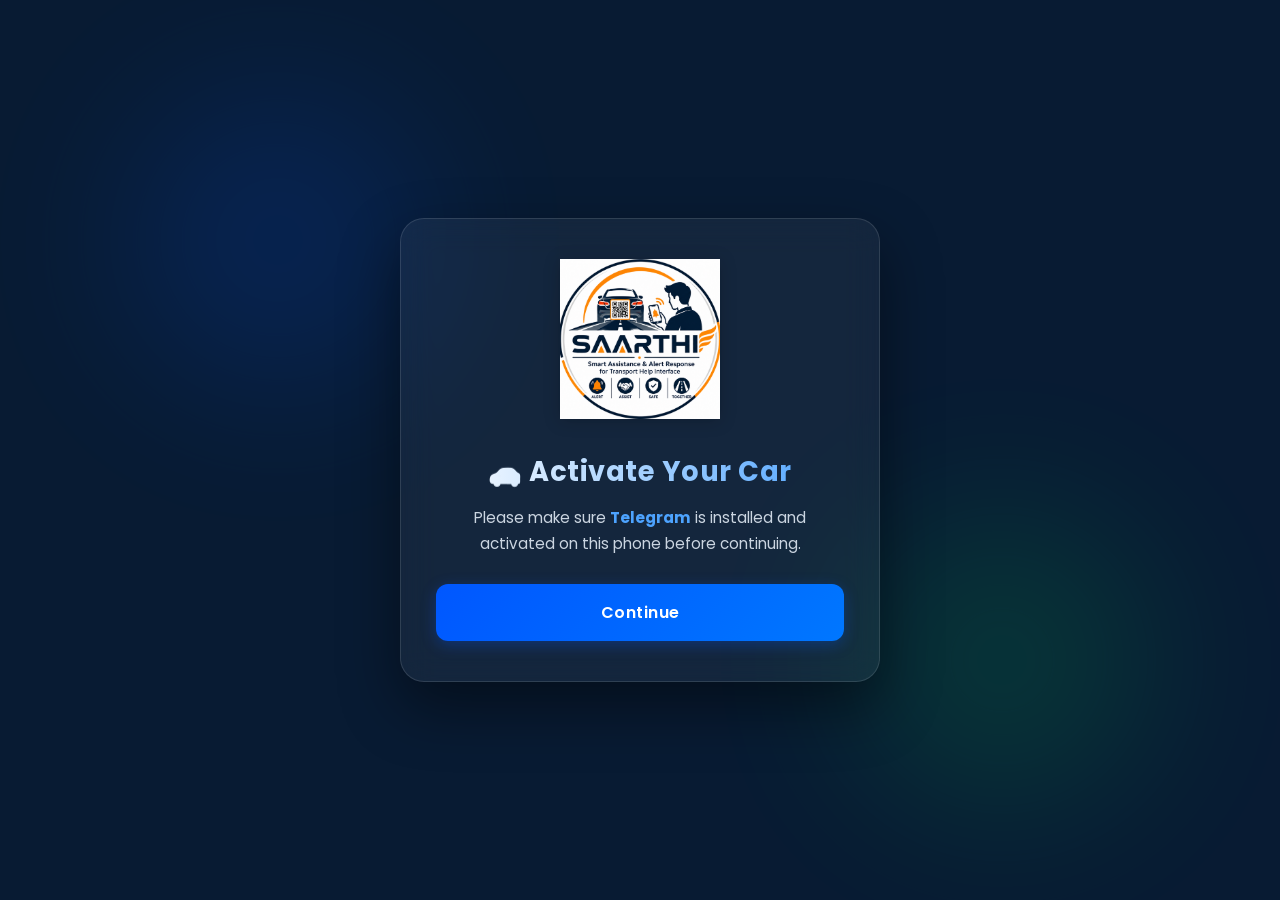
==== activate.html @ b563235e "Update activate.html" ====
<!DOCTYPE html>
<html lang="en">
<head>
<meta charset="UTF-8">
<meta name="viewport" content="width=device-width, initial-scale=1.0">
<title>SAARTHI - Activate Your Car</title>

<link href="https://fonts.googleapis.com/css2?family=Poppins:wght@300;400;500;600;700&display=swap" rel="stylesheet">

<style>

*{
margin:0;
padding:0;
box-sizing:border-box;
font-family:'Poppins',sans-serif;
}

body{
min-height:100vh;
display:flex;
justify-content:center;
align-items:center;
background: #081B33; /* Matches Saarthi base dark aesthetic */
padding:20px;
position: relative;
overflow: hidden;
}

/* Premium Ambient Neon Blur Circles behind the card */
body::before, body::after {
content: '';
position: absolute;
width: 300px;
height: 300px;
border-radius: 50%;
filter: blur(80px);
z-index: 1;
opacity: 0.15;
}
body::before {
background: #0057FF;
top: 10%;
left: 10%;
}
body::after {
background: #00C853;
bottom: 10%;
right: 10%;
}

/* Dynamic Glassmorphism Container Card Styling */
.card {
width:100%;
max-width:480px;
background: rgba(255, 255, 255, 0.05);
backdrop-filter: blur(16px);
-webkit-backdrop-filter: blur(16px);
border-radius:24px;
padding:40px 35px;
box-shadow:0 25px 60px rgba(0,0,0,.45);
border: 1px solid rgba(255, 255, 255, 0.12);
position: relative;
z-index: 2;
}

.logo{
text-align:center;
margin-bottom:25px;
}

.logo img{
width:160px;
max-width:80%;
height:auto;
filter: drop-shadow(0 2px 8px rgba(0,0,0,0.2));
}

h2{
text-align:center;
font-size: 1.7rem;
font-weight: 700;
margin-bottom:12px;
background: linear-gradient(to right, #ffffff, #4DA3FF);
-webkit-background-clip: text;
-webkit-text-fill-color: transparent;
letter-spacing: 0.5px;
}

p{
text-align:center;
color: #cbd5e1;
margin-bottom:28px;
line-height:1.7;
font-size: 0.95rem;
}

p b {
color: #4DA3FF;
}

.hidden{
display:none;
}

/* Modernized Interactive Form Fields */
input{
width:100%;
padding:15px 18px;
background: rgba(8, 27, 51, 0.6);
border: 1px solid rgba(255, 255, 255, 0.15);
border-radius:12px;
font-size:15px;
color: #fff;
margin-bottom:20px;
transition: all 0.3s cubic-bezier(0.4, 0, 0.2, 1);
}

input::placeholder {
color: rgba(255, 255, 255, 0.3);
transition: color 0.2s ease;
}

/* Instantly hides the sample placeholder text when clicking to type */
input:focus::placeholder {
color: transparent;
}

input:focus{
outline:none;
border-color:#0057FF;
background: rgba(8, 27, 51, 0.8);
box-shadow: 0 0 15px rgba(0, 87, 255, 0.25);
transform: translateY(-1px);
}

/* High-Performance Neon Glow Action Button */
button{
width:100%;
padding:16px;
border:none;
border-radius:12px;
background: linear-gradient(135deg, #0057FF, #0077FF);
color:#fff;
font-size:16px;
font-weight:600;
cursor:pointer;
transition: all 0.3s cubic-bezier(0.4, 0, 0.2, 1);
box-shadow: 0 4px 15px rgba(0, 87, 255, 0.3);
letter-spacing: 0.5px;
}

button:hover{
transform:translateY(-2px);
background: linear-gradient(135deg, #00C853, #00E676);
box-shadow: 0 4px 20px rgba(0, 200, 83, 0.4);
}

button:active{
transform: translateY(0);
}

#msg{
margin-top:22px;
font-weight:600;
text-align:center;
font-size: 0.95rem;
line-height: 1.5;
padding: 10px;
border-radius: 8px;
transition: all 0.3s ease;
}

</style>
</head>

<body>

<div class="card">

<div class="logo">
<img src="./LOGO.png" alt="SAARTHI Logo">
</div>

<div id="step1">

<h2>🚗 Activate Your Car</h2>

<p>
Please make sure <b>Telegram</b> is installed and activated on this phone before continuing.
</p>

<button onclick="next()">
Continue
</button>

</div>

<div id="step2" class="hidden">

<h2>Vehicle Activation</h2>

<input
id="vehicleNo"
placeholder="Vehicle Number (MH46AB1234)">

<input
id="activationCode"
placeholder="Activation Code">

<button onclick="activate()">
Activate
</button>

<div id="msg"></div>

</div>

</div>

<!-- Kept Script Logic Completely Untouched -->
<script src="config.js"></script>

<script>

function next(){

document.getElementById("step1").classList.add("hidden");
document.getElementById("step2").classList.remove("hidden");

}

async function activate(){

const v=document.getElementById("vehicleNo").value.trim().toUpperCase();
const c=document.getElementById("activationCode").value.trim();
const m=document.getElementById("msg");

if(!v || !c){

m.style.color="#ef4444"; /* Softened deep red for pristine dark UI presentation */
m.innerHTML="Please enter Vehicle Number and Activation Code.";
return;

}

m.style.color="#4DA3FF";
m.innerHTML="Verifying...";

const fd=new FormData();

fd.append("action","activate");
fd.append("vehicleNo",v);
fd.append("activationCode",c);

try{

const r=await fetch(SCRIPT_URL,{
method:"POST",
body:fd
});

const text=await r.text();

console.log(text);

const j=JSON.parse(text);

if(j.status==="success"){

m.style.color="#00C853";
m.innerHTML="✅ Activation successful.<br>Redirecting to Telegram...";

setTimeout(function(){

window.location.href="https://t.me/sg_car_alert_bot?start="+encodeURIComponent(v);

},1500);

}
else{

m.style.color="#ef4444";
m.innerHTML="❌ Please check your Vehicle Number or Activation Code.";

}

}
catch(err){

console.log(err);

m.style.color="#ef4444";
m.innerHTML="❌ Unable to contact server.";

}

}

</script>

</body>
</html>
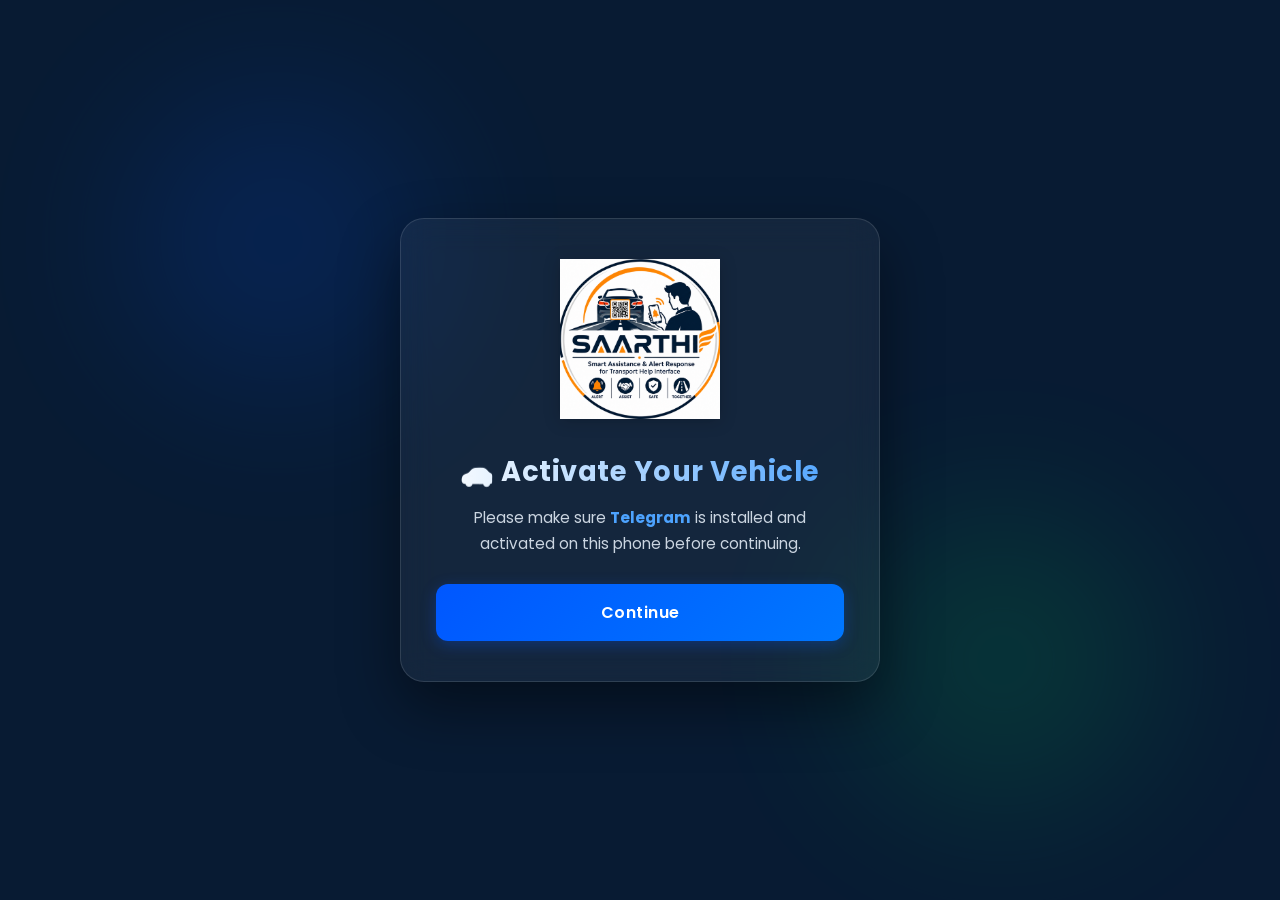
==== commit a406ff8b: "Update activate.html" ====
--- a/activate.html
+++ b/activate.html
@@ -3,7 +3,7 @@
 <head>
 <meta charset="UTF-8">
 <meta name="viewport" content="width=device-width, initial-scale=1.0">
-<title>SAARTHI - Activate Your Car</title>
+<title>SAARTHI - Activate Your Vehicle</title>
 
 <link href="https://fonts.googleapis.com/css2?family=Poppins:wght@300;400;500;600;700&display=swap" rel="stylesheet">
 
@@ -179,12 +179,12 @@
 <div class="card">
 
 <div class="logo">
-<img src="./LOGO.png" alt="SAARTHI Logo">
+<img src="./images/LOGO.png" alt="SAARTHI Logo">
 </div>
 
 <div id="step1">
 
-<h2>🚗 Activate Your Car</h2>
+<h2>🚗 Activate Your Vehicle</h2>
 
 <p>
 Please make sure <b>Telegram</b> is installed and activated on this phone before continuing.
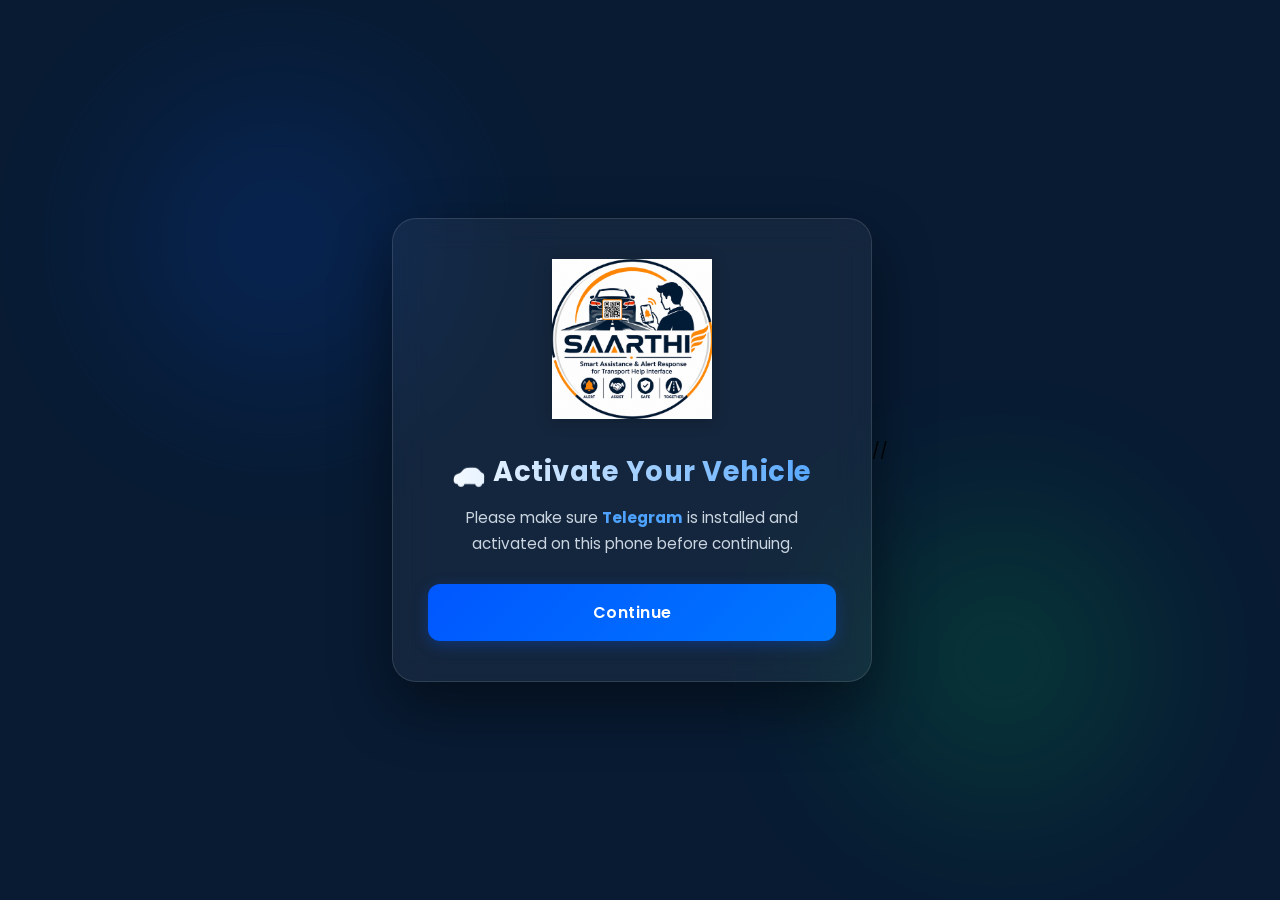
==== commit fa408c0f: "Update activate.html" ====
--- a/activate.html
+++ b/activate.html
@@ -219,7 +219,7 @@
 </div>
 
 <!-- Kept Script Logic Completely Untouched -->
-<script src="config.js"></script>
+//<script src="js/config.js"></script>
 
 <script>
 
@@ -266,22 +266,69 @@
 
 const j=JSON.parse(text);
 
-if(j.status==="success"){
-
-m.style.color="#00C853";
-m.innerHTML="✅ Activation successful.<br>Redirecting to Telegram...";
-
-setTimeout(function(){
-
-window.location.href="https://t.me/sg_car_alert_bot?start="+encodeURIComponent(v);
-
-},1500);
-
-}
-else{
-
-m.style.color="#ef4444";
-m.innerHTML="❌ Please check your Vehicle Number or Activation Code.";
+if (j.status === "success") {
+
+    m.style.color = "#00C853";
+    m.innerHTML = "✅ Activation successful.<br>Redirecting to Telegram...";
+
+    setTimeout(function () {
+
+        window.location.href =
+            "https://t.me/sg_car_alert_bot?start=" + encodeURIComponent(v);
+
+    }, 1500);
+
+}
+else if (j.status === "already_active") {
+
+    m.style.color = "#f59e0b";
+
+    m.innerHTML =
+        "<div style='padding:18px;background:rgba(245,158,11,.12);border:1px solid rgba(245,158,11,.35);border-radius:12px'>" +
+        "<div style='font-size:22px;margin-bottom:8px'>⚠️</div>" +
+        "<div style='font-size:18px;font-weight:700;color:#fbbf24'>QR Already Activated</div>" +
+        "<div style='margin-top:10px;color:#e2e8f0'>" +
+        "This QR Code has already been activated.<br><br>" +
+        "For any assistance, please contact the <b>SAARTHI Support Center</b>." +
+        "</div>" +
+        "<div style='margin-top:18px;color:#94a3b8'>" +
+        "Closing this page in <span id='countdown'>5</span> seconds..." +
+        "</div>" +
+        "</div>";
+
+    let seconds = 5;
+
+    const timer = setInterval(function () {
+
+        seconds--;
+
+        const cd = document.getElementById("countdown");
+
+        if (cd) cd.innerHTML = seconds;
+
+        if (seconds <= 0) {
+
+            clearInterval(timer);
+
+            // Hide the page
+            document.body.innerHTML =
+                "<div style='height:100vh;display:flex;align-items:center;justify-content:center;background:#081B33;color:white;font-family:Poppins,sans-serif;font-size:20px;'>Thank you.</div>";
+
+            // Try closing if browser allows
+            setTimeout(function () {
+                window.close();
+                window.location.replace("about:blank");
+            }, 500);
+
+        }
+
+    }, 1000);
+
+}
+else {
+
+    m.style.color = "#ef4444";
+    m.innerHTML = "❌ Please check your Vehicle Number or Activation Code.";
 
 }
 
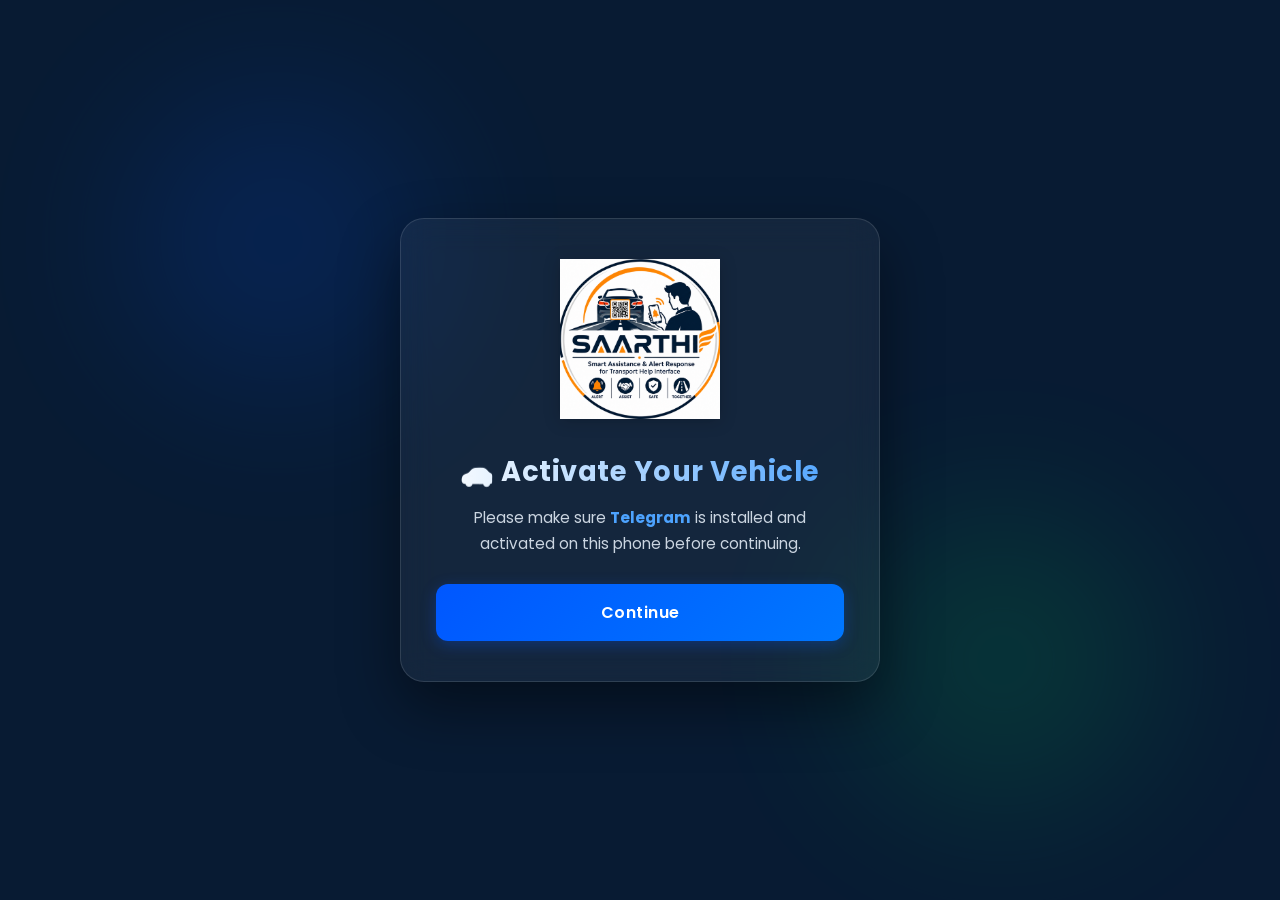
==== commit aaa5145b: "Update activate.html" ====
--- a/activate.html
+++ b/activate.html
@@ -219,7 +219,7 @@
 </div>
 
 <!-- Kept Script Logic Completely Untouched -->
-//<script src="js/config.js"></script>
+<!-- <script src="js/config.js"></script> -->
 
 <script>
 
